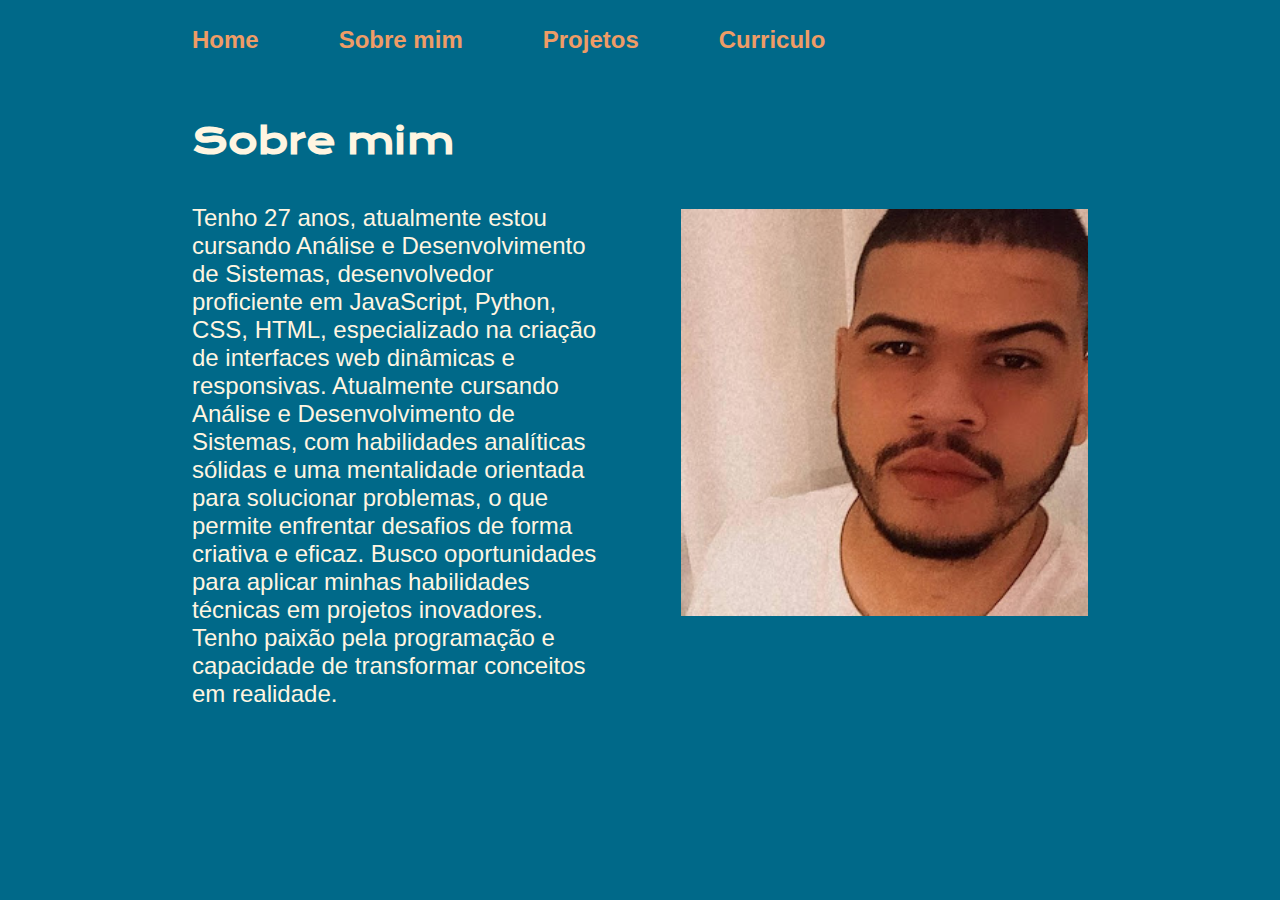
==== about.html @ 66279e35 "Add files via upload" ====
<!DOCTYPE html>
<html lang="pt-br">
<head>
    <meta charset="UTF-8">
    <meta name="viewport" content="width=device-width, initial-scale=1.0">
    <title>Sobre mim</title>
    <link rel="stylesheet" href="./styles/style.css">
</head>
<body>
    <header class="cabecalho">
        <nav class="cabecalho__menu">
            <a class="cabecalho__menu__link" href="index.html">Home</a>
            <a class="cabecalho__menu__link" href="About.html">Sobre mim</a>
            <a class="cabecalho__menu__link" href="projetos.html">Projetos</a>
            <a class="cabecalho__menu__link" href="Curriculo/Curriculo-Maykon Douglas.pdf">Curriculo</a>
        </nav>
    </header>

    <main class="apresentacao">
        <section class="apresentacao__conteudo">
            <h1 class="apresentacao__conteudo__titulo">Sobre mim</h1>
            <p class="apresentacao__conteudo__texto">Tenho 27 anos, atualmente estou cursando Análise e Desenvolvimento de Sistemas, desenvolvedor proficiente em JavaScript, Python, CSS, HTML, especializado na criação de interfaces web dinâmicas e responsivas. Atualmente cursando Análise e Desenvolvimento de Sistemas, com habilidades analíticas sólidas e uma mentalidade orientada para solucionar problemas, o que permite enfrentar desafios de forma criativa e eficaz. Busco oportunidades para aplicar minhas habilidades técnicas em projetos inovadores. Tenho paixão pela programação e capacidade de transformar conceitos em realidade.
        </section>
        <img class="apresentacao__imagem" src="./assets/imagem.jpg" alt="Foto do Maykon">
    </main>

</body>
</html>
---- styles/style.css ----
@import url('https://fonts.googleapis.com/css2?family=krona+One&family=Montserrat:wght@400;600&display=swap');


:root {
    --cor-primaria: #006989;
    --cor-secundaria: #FFF5E1;
    --cor-terciaria: #EF9C66; 
    --cor-hover: #FFCBCB;

    --fonte-primaria: 'Krona One', sans-serif;
    --fonte-secundaria: 'Monteserrat', sans-serif;
}


* {
    margin: 0;
    padding: 0;
}

body {
    box-sizing: border-box;
    background-color: var(--cor-primaria);
    color: var(--cor-secundaria);
}

.cabecalho {
    padding: 2% 0% 0% 15%;
}

.cabecalho__menu {
    display: flex;
    gap: 80px;
}

.cabecalho__menu__link {
    font-family: var(--fonte-secundaria);
    font-size: 1.5rem;
    font-weight: 600;
    color: var(--cor-terciaria);
    text-decoration: none;
}

.apresentacao {
    padding: 5% 15%;
    display: flex;
    align-items: center;
    justify-content: space-between;
    gap: 82px;
}

.apresentacao__conteudo {
    width: 50%;
    display: flex;
    flex-direction: column;
    gap: 40px;
}

.apresentacao__conteudo__titulo {
    font-size: 2.25rem;
    font-family: var(--fonte-primaria);
}

.titulo-destaque {
    color: var(--cor-terciaria);
}

.apresentacao__conteudo__texto {
    font-size: 1.5rem;
    font-family: var(--fonte-secundaria);
}

.apresentacao__links {
    display: flex;
    flex-direction: column;
    justify-content: space-between;
    align-items: center;
    gap: 32px;
}

.apresentacao__links__subtitulo {
    font-family: var(--fonte-primaria);
    font-weight: 400;
    font-size: 1.5rem;
}

.apresentacao__links__navegacao {
    display: flex;
    justify-content: center;
    gap: 16px;
    border: 2px solid var(--cor-terciaria);
    width: 50%;
    text-align: center;
    border-radius: 8px;
    font-size: 1.5rem;
    font-weight: 600;
    padding: 21.5px 0;
    text-decoration: none;
    color: var(--cor-secundaria);
    font-family: var(--fonte-secundaria);
}

.apresentacao__links__link:hover {
    background-color: var(--cor-hover);
}

.apresentacao__imagem {
    width: 50%;
}
.Alurabook {
    width: 40%;
    padding: 4%;
}

.Aluraplus {
    width: 43%;
    padding: 4%;
}

.link {
    padding: 0 0 0 12%;
    font-size: 2.2rem;
    text-decoration: none;
    text-align: center;
}

.link_2 {
    padding: 0 0 0 32%;
    font-size: 2.2rem;
    text-decoration: none;
    text-align: center;
}

@media (max-width: 1200px) {
    .cabecalho {
        padding: 10%;
    }
    
    .cabecalho__menu {
        justify-content: center;
    }

    .apresentacao {
        flex-direction: column-reverse;
        padding: 5%;
    }

    .apresentacao__conteudo {
        width: auto;
    }
}
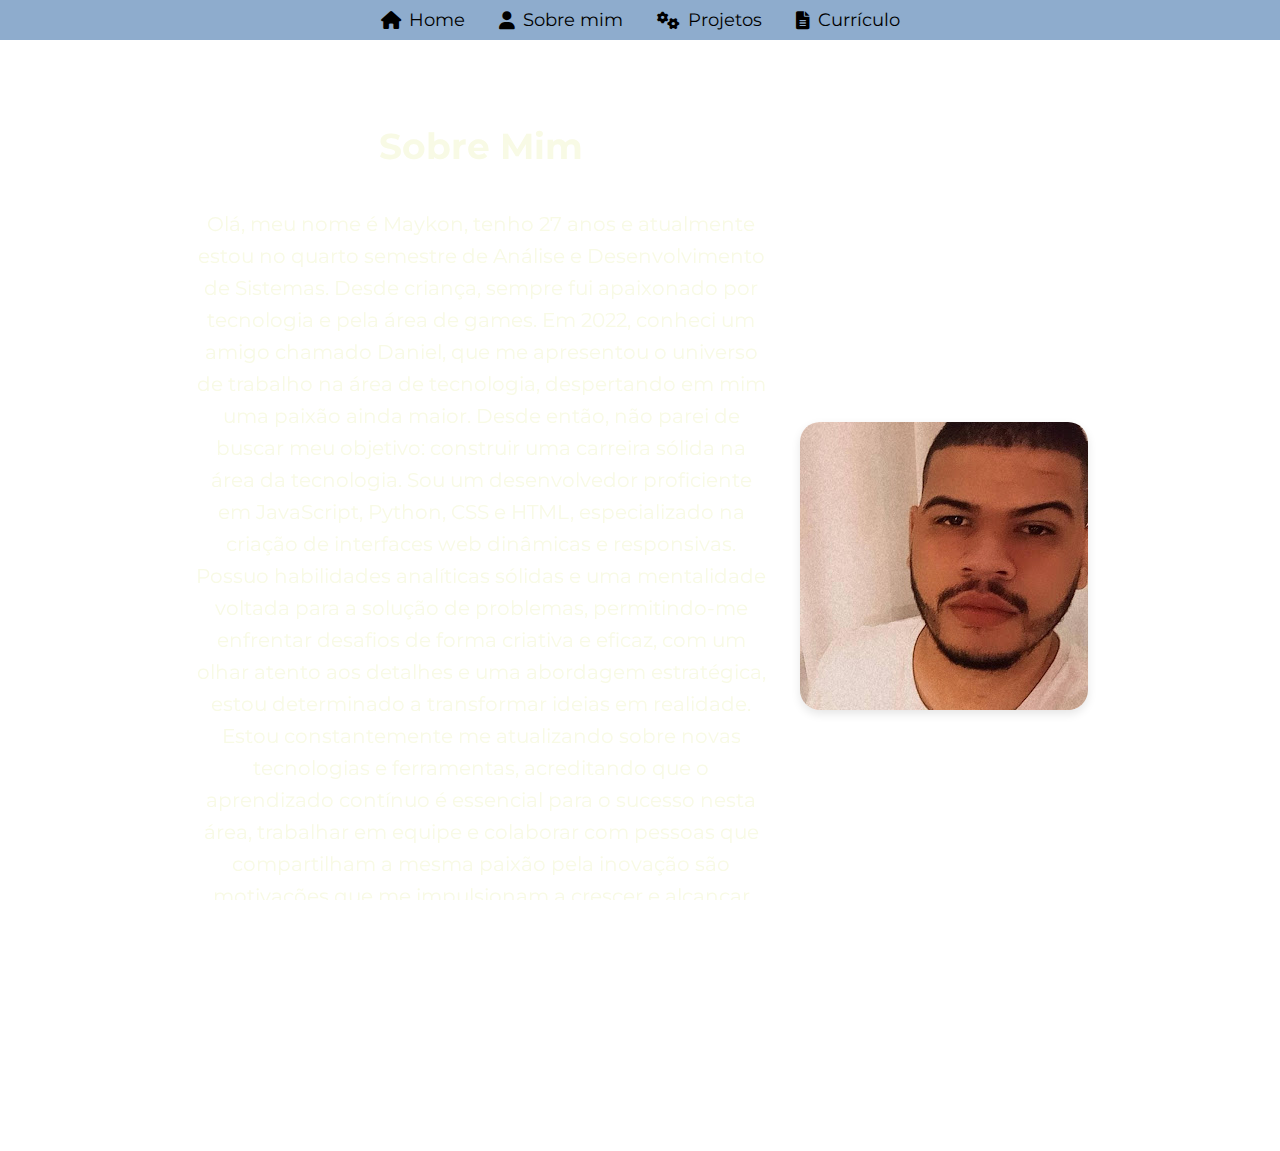
==== commit da25bf5c: "ATUALIZAÇÃO DO PORTIFOLIO" ====
--- a/about.html
+++ b/about.html
@@ -3,26 +3,50 @@
 <head>
     <meta charset="UTF-8">
     <meta name="viewport" content="width=device-width, initial-scale=1.0">
-    <title>Sobre mim</title>
+    <title>Sobre Mim</title>
     <link rel="stylesheet" href="./styles/style.css">
+
+     <!-- Link para Font Awesome (para os ícones) -->
+     <link rel="stylesheet" href="https://cdnjs.cloudflare.com/ajax/libs/font-awesome/6.0.0-beta3/css/all.min.css">
 </head>
 <body>
+    <div class="video-fundo">
+        <video autoplay muted loop id="video-fundo">
+            <source src="assets/estrelas3.mp4" type="video/mp4">
+            Seu navegador não suporta o formato de vídeo.
+        </video>
+    </div>
+    <!-- Cabeçalho -->
     <header class="cabecalho">
         <nav class="cabecalho__menu">
-            <a class="cabecalho__menu__link" href="index.html">Home</a>
-            <a class="cabecalho__menu__link" href="About.html">Sobre mim</a>
-            <a class="cabecalho__menu__link" href="projetos.html">Projetos</a>
-            <a class="cabecalho__menu__link" href="Curriculo/Curriculo-Maykon Douglas.pdf">Curriculo</a>
+            <a class="cabecalho__menu__link" href="index.html">
+                <i class="fas fa-home"></i> Home
+            </a>
+            <a class="cabecalho__menu__link" href="about.html">
+                <i class="fas fa-user"></i> Sobre mim
+            </a>
+            <a class="cabecalho__menu__link" href="projetos.html">
+                <i class="fas fa-cogs"></i> Projetos
+            </a>
+            <a class="cabecalho__menu__link" href="curriculo.html">
+                <i class="fas fa-file-alt"></i> Currículo
+            </a>
         </nav>
     </header>
 
     <main class="apresentacao">
         <section class="apresentacao__conteudo">
-            <h1 class="apresentacao__conteudo__titulo">Sobre mim</h1>
-            <p class="apresentacao__conteudo__texto">Tenho 27 anos, atualmente estou cursando Análise e Desenvolvimento de Sistemas, desenvolvedor proficiente em JavaScript, Python, CSS, HTML, especializado na criação de interfaces web dinâmicas e responsivas. Atualmente cursando Análise e Desenvolvimento de Sistemas, com habilidades analíticas sólidas e uma mentalidade orientada para solucionar problemas, o que permite enfrentar desafios de forma criativa e eficaz. Busco oportunidades para aplicar minhas habilidades técnicas em projetos inovadores. Tenho paixão pela programação e capacidade de transformar conceitos em realidade.
+            <h1 class="apresentacao__conteudo__titulo">Sobre Mim</h1>
+            <p class="apresentacao__conteudo__texto">
+                Olá, meu nome é Maykon, tenho 27 anos e atualmente estou no quarto semestre de Análise e Desenvolvimento de Sistemas. Desde criança, sempre fui apaixonado por tecnologia e pela área de games. Em 2022, conheci um amigo chamado Daniel, que me apresentou o universo de trabalho na área de tecnologia, despertando em mim uma paixão ainda maior. Desde então, não parei de buscar meu objetivo: construir uma carreira sólida na área da tecnologia. Sou um desenvolvedor proficiente em JavaScript, Python, CSS e HTML, especializado na criação de interfaces web dinâmicas e responsivas. Possuo habilidades analíticas sólidas e uma mentalidade voltada para a solução de problemas, permitindo-me enfrentar desafios de forma criativa e eficaz, com um olhar atento aos detalhes e uma abordagem estratégica, estou determinado a transformar ideias em realidade. Estou constantemente me atualizando sobre novas tecnologias e ferramentas, acreditando que o aprendizado contínuo é essencial para o sucesso nesta área, trabalhar em equipe e colaborar com pessoas que compartilham a mesma paixão pela inovação são motivações que me impulsionam a crescer e alcançar metas ainda mais ambiciosas, estou em busca de oportunidades para aplicar habilidades técnicas em projetos inovadores.
+            </p>
         </section>
         <img class="apresentacao__imagem" src="./assets/imagem.jpg" alt="Foto do Maykon">
-    </main>
-
+    </main>   
+       <!-- Rodapé -->
+        
+       <footer>
+               <p>&copy; 2024 Maykon | Todos os direitos reservados.</p>
+           </footer> 
 </body>
 </html>--- a/styles/style.css
+++ b/styles/style.css
@@ -1,150 +1,378 @@
-@import url('https://fonts.googleapis.com/css2?family=krona+One&family=Montserrat:wght@400;600&display=swap');
-
-
+/* Importação das fontes do Google Fonts */
+@import url('https://fonts.googleapis.com/css2?family=Krona+One&family=Montserrat:wght@400;600&display=swap');
+
+/* Definição de variáveis de cores e fontes */
 :root {
-    --cor-primaria: #006989;
-    --cor-secundaria: #FFF5E1;
-    --cor-terciaria: #EF9C66; 
-    --cor-hover: #FFCBCB;
-
+    --cor-primaria: #8EACCD;
+    --cor-secundaria: #F8FAE5;
+    --cor-terciaria: #3EDBF0;
+    --cor-hover: #08c3fc;
+    --cor-black: #000000;
+    --cor-texto: #F8FAE5;
+    --cor-footer: #8EACCD;
     --fonte-primaria: 'Krona One', sans-serif;
-    --fonte-secundaria: 'Monteserrat', sans-serif;
-}
-
-
+    --fonte-secundaria: 'Montserrat', sans-serif;
+}
+
+/* Remover rolagem de tela */
+html, body {
+    overflow: hidden; /* Remove a rolagem horizontal e vertical */
+    width: 100%;
+    height: 100%;
+    margin: 0;
+    padding: 0;
+}
+
+/* Reseta as margens e preenchimentos padrão de todos os elementos */
 * {
     margin: 0;
     padding: 0;
-}
-
+    box-sizing: border-box;
+}
+
+/* Estilo para o corpo da página */
 body {
-    box-sizing: border-box;
+    background-position: center;
+    background-size: cover;
+    color: var(--cor-secundaria);
+    font-family: var(--fonte-secundaria);
+    overflow-x: hidden;
+    display: flex;
+    flex-direction: column;
+    justify-content: space-between;
+    align-items: center;
+    min-height: 100vh;
+    margin: 0;
+    padding-top: 60px;
+}
+
+/* Cabeçalho */
+.cabecalho {
+    position: relative;
+    z-index: 1;
+    width: 100%;
+}
+
+.cabecalho__menu {
+    display: flex;
+    justify-content: center;
+    background-color: var(--cor-primaria);
+    padding: 9px 0;
+    width: 100%;
+    position: fixed;
+    top: 0;
+    left: 0;
+    z-index: 1000;
+}
+
+.cabecalho__menu__link {
+    color: var(--cor-black);
+    font-size: 18px;
+    text-decoration: none;
+    margin: 0 17px;
+    transition: color 0.3s ease;
+    display: flex;
+    align-items: center;
+}
+
+.cabecalho__menu__link:hover {
+    color: var(--cor-hover);
+}
+
+.cabecalho__menu__link i {
+    margin-right: 8px; /* Espaço entre o ícone e o texto */
+}
+
+/* Estilo da caixa de links */
+.caixa-links {
+    background-color: var(--cor-secundaria);
+    padding: 30px;
+    border-radius: 10px;
+    box-shadow: 0 4px 12px rgba(0, 0, 0, 0.1);
+    text-align: center;
+    max-width: 400px;
+    width: 100%;
+}
+
+/* Seção de apresentação */
+.apresentacao {
+    padding: 5% 15%;
+    display: flex;
+    flex-direction: row;
+    align-items: center;
+    justify-content: center;
+    gap: 30px;
+    width: 100%;
+    animation: fadeIn 1.5s ease-in-out;
+    text-align: center;
+}
+
+/* Ajuste nos links de navegação para melhorar a aparência */
+.apresentacao__links__navegacao {
+    display: flex;
+    align-items: center;
+    gap: 8px;            /* Espaço entre o ícone e o texto */
+    font-size: 1.2rem;
+    font-weight: bold;
+    color: var(--cor-texto);
+    text-decoration: none;
+    padding: 8px 16px;
+    border-radius: 7px;
+    transition: background-color 0.3s ease, transform 0.3s ease;
+}
+
+.apresentacao__links__navegacao:hover {
+    background-color: var(--cor-hover);
+    color: var(--cor-secundaria);
+    transform: translateY(-2px);
+}
+
+/* Estilo para os ícones de redes sociais e currículo */
+.apresentacao__links__navegacao img {
+    width: 24px;
+    height: 24px;
+    filter: brightness(0) saturate(100%) invert(31%) sepia(100%) saturate(300%) hue-rotate(165deg) brightness(102%) contrast(98%); /* Cor personalizada */
+}
+
+/* Estilo do conteúdo da seção de apresentação */
+.apresentacao__conteudo {
+    display: flex;
+    flex-direction: column;
+    gap: 20px;
+    align-items: center;
+}
+
+.apresentacao__conteudo__titulo {
+    font-size: 36px;
+    font-weight: bold;
+}
+
+.titulo-destaque {
+    color: var(--cor-terciaria);
+    font-weight: bold;
+}
+
+.apresentacao__conteudo__texto {
+    font-size: 20px;
+    line-height: 1.6;
+    max-width: 800px;
+    margin-top: 20px;
+    color: var(--cor-texto);
+}
+
+.apresentacao__imagem {
+    width: 35%;
+    border-radius: 20px;
+    box-shadow: 0 4px 10px rgba(0, 0, 0, 0.1);
+    animation: zoomIn 1s ease-out;
+}
+
+/* Ajuste para a disposição dos links de redes sociais e currículo */
+.apresentacao__links__container {
+    display: flex;
+    flex-direction: row; /* Organiza os links lado a lado */
+    gap: 20px;           /* Espaço entre os links */
+    justify-content: center; /* Centraliza o conteúdo */
+    margin-top: 10px;    /* Espaço entre o título e os links */
+}
+
+/* Estilo do título da seção de projetos */
+.projetos-container h1 {
+    font-size: 2.5rem;
+    font-weight: 600;
+    color: var(--cor-texto);
+    margin-bottom: 20px;
+    text-transform: uppercase;
+    letter-spacing: 1.5px;
+    text-align: center;
+}
+
+.projetos-grid {
+    display: grid;
+    grid-template-columns: repeat(2, 1fr);
+    gap: 30px;
+    justify-items: center;
+}
+
+/* Estilo de cada projeto */
+.projeto {
+    width: 100%;
+    max-width: 600px;
+    display: flex;
+    flex-direction: column;
+    align-items: center;
+    background-color: var(--cor-black);
+    border-radius: 8px;
+    box-shadow: 0 4px 8px rgba(0, 0, 0, 0.1);
+    margin: 15px;
+    height: 310px; /* Altura consistente */
+    overflow: hidden; /* Garante que a imagem não ultrapasse os limites */
+}
+
+/* Estilo das imagens no projeto */
+.projeto img {
+    width: 100%;
+    height: 94%;
+    object-fit: cover; /* Preenche o espaço sem distorção */
+    border-radius: 0; /* Remove bordas arredondadas */
+    box-shadow: none; /* Remove sombras */
+    margin: 0;
+}
+
+/* Estilo dos links nos projetos */
+.link {
+    font-size: 1.1rem;
+    color: var(--cor-texto);
+    text-decoration: none;
+    font-weight: 600;
+    margin-top: auto;
+}
+
+/* Efeito de hover nos links dos projetos */
+.link:hover {
+    color: var(--cor-hover);
+}
+
+/* Estilo para a seção de Currículo */
+.curriculo {
+    padding: 5% 10%;
+    display: flex;
+    flex-direction: column;
+    align-items: center;
+    justify-content: center;
+    text-align: center;
+    gap: 20px;
+    width: 100%;
+    animation: fadeIn 1.5s ease-in-out;
+}
+
+
+/* Estilo do ícone de currículo */
+.icone-curriculo {
+    display: inline-block;
+    margin-top: 20px;
+    text-align: center;
+    transition: transform 0.3s ease, box-shadow 0.3s ease;
+}
+
+.icone-curriculo img {
+    width: 50px;
+    height: 50px;
+    object-fit: cover;
+}
+
+.icone-curriculo p {
+    font-size: 1.1rem;
+    margin-top: 10px;
+}
+
+.icone-curriculo:hover {
+    transform: scale(1.1); /* Aumenta o ícone ao passar o mouse */
+    box-shadow: 0 4px 10px rgba(0, 0, 0, 0.2); /* Adiciona sombra ao ícone */
+}
+
+.icone-curriculo:hover {
+    transform: scale(1.1);
+    box-shadow: 0 4px 15px rgba(0, 0, 0, 0.3);
+    background-color: var(--cor-terciaria);
+    color: var(--cor-black);
+}
+
+/* Adicionando um efeito de brilho no ícone */
+.icone-curriculo img:hover {
+    filter: brightness(1.2);
+}
+
+/* Estilo para o título da seção de Currículo */
+.curriculo__conteudo__titulo {
+    font-size: 3rem;
+    font-weight: bold;
+    text-transform: uppercase;
+    color: var(--cor-terciaria);
+    text-shadow: 2px 2px 8px rgba(0, 0, 0, 0.2);
+    margin-bottom: 15px;
+}
+
+/* Descrição abaixo do título */
+.curriculo__conteudo__descricao {
+    font-size: 1.2rem;
+    color: var(--cor-texto);
+    max-width: 800px;
+    margin: 10px 0;
+    line-height: 1.6;
+}
+
+/* Estilo para os ícones de Currículo */
+.icone-curriculo {
+    display: inline-block;
+    margin-top: 30px;
+    text-align: center;
+    transition: transform 0.3s ease, box-shadow 0.3s ease;
+    border: 2px solid var(--cor-terciaria);
+    border-radius: 8px;
+    padding: 10px;
     background-color: var(--cor-primaria);
     color: var(--cor-secundaria);
-}
-
-.cabecalho {
-    padding: 2% 0% 0% 15%;
-}
-
-.cabecalho__menu {
-    display: flex;
-    gap: 80px;
-}
-
-.cabecalho__menu__link {
-    font-family: var(--fonte-secundaria);
-    font-size: 1.5rem;
-    font-weight: 600;
-    color: var(--cor-terciaria);
     text-decoration: none;
 }
 
-.apresentacao {
-    padding: 5% 15%;
-    display: flex;
-    align-items: center;
-    justify-content: space-between;
-    gap: 82px;
-}
-
-.apresentacao__conteudo {
-    width: 50%;
-    display: flex;
-    flex-direction: column;
-    gap: 40px;
-}
-
-.apresentacao__conteudo__titulo {
-    font-size: 2.25rem;
-    font-family: var(--fonte-primaria);
-}
-
-.titulo-destaque {
-    color: var(--cor-terciaria);
-}
-
-.apresentacao__conteudo__texto {
-    font-size: 1.5rem;
-    font-family: var(--fonte-secundaria);
-}
-
-.apresentacao__links {
-    display: flex;
-    flex-direction: column;
-    justify-content: space-between;
-    align-items: center;
-    gap: 32px;
-}
-
-.apresentacao__links__subtitulo {
-    font-family: var(--fonte-primaria);
-    font-weight: 400;
-    font-size: 1.5rem;
-}
-
-.apresentacao__links__navegacao {
-    display: flex;
-    justify-content: center;
-    gap: 16px;
-    border: 2px solid var(--cor-terciaria);
-    width: 50%;
-    text-align: center;
-    border-radius: 8px;
-    font-size: 1.5rem;
-    font-weight: 600;
-    padding: 21.5px 0;
-    text-decoration: none;
-    color: var(--cor-secundaria);
-    font-family: var(--fonte-secundaria);
-}
-
-.apresentacao__links__link:hover {
-    background-color: var(--cor-hover);
-}
-
-.apresentacao__imagem {
-    width: 50%;
-}
-.Alurabook {
-    width: 40%;
-    padding: 4%;
-}
-
-.Aluraplus {
-    width: 43%;
-    padding: 4%;
-}
-
-.link {
-    padding: 0 0 0 12%;
-    font-size: 2.2rem;
-    text-decoration: none;
-    text-align: center;
-}
-
-.link_2 {
-    padding: 0 0 0 32%;
-    font-size: 2.2rem;
-    text-decoration: none;
-    text-align: center;
-}
-
-@media (max-width: 1200px) {
-    .cabecalho {
-        padding: 10%;
+/* Definindo o vídeo como fundo */
+.video-fundo {
+    position: fixed;
+    top: 0;
+    left: 0;
+    width: 100vw; /* Garante que o vídeo cubra toda a largura da viewport */
+    height: 100vh; /* Garante que o vídeo cubra toda a altura da viewport */
+    z-index: -1; /* Mantém o vídeo no fundo */
+    object-fit: cover;
+}
+
+
+/* Estilo do rodapé */
+footer {
+    background-color: var(--cor-footer);
+    color: var(--cor-black);
+    text-align: center;
+    padding: 10px;
+    width: 100%;
+    position: relative;
+    margin-top: 40px;
+    z-index: 1;
+}
+
+/* Animações */
+@keyframes fadeIn {
+    0% { opacity: 0; }
+    100% { opacity: 1; }
+}
+
+/* Animação de zoom */
+@keyframes zoomIn {
+    0% { transform: scale(0.8); opacity: 0; }
+    100% { transform: scale(1); opacity: 1; }
+}
+
+/* Responsividade para telas pequenas */
+@media (max-width: 768px) {
+    .curriculo__conteudo__titulo {
+        font-size: 2.2rem;
     }
-    
-    .cabecalho__menu {
-        justify-content: center;
+
+    .curriculo__conteudo__descricao {
+        font-size: 1rem;
     }
 
-    .apresentacao {
-        flex-direction: column-reverse;
-        padding: 5%;
+    .icone-curriculo {
+        padding: 8px;
     }
 
-    .apresentacao__conteudo {
-        width: auto;
+    .icone-curriculo img {
+        width: 40px;
+        height: 40px;
     }
-}+}
+
+
+
+
+
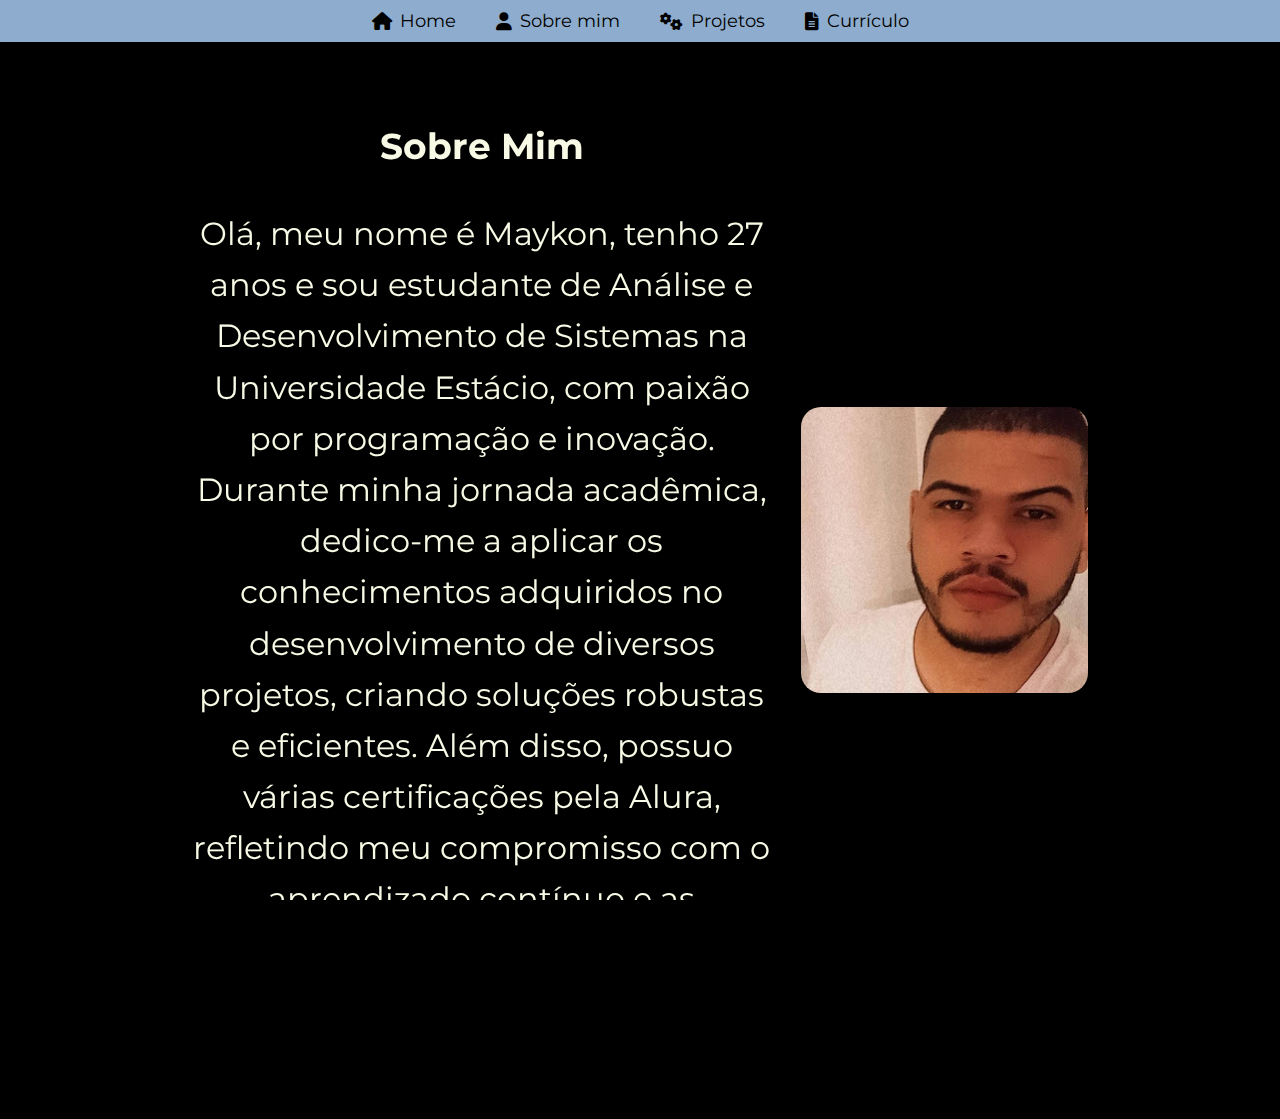
==== commit 77680c12: "Atualização do portfólio" ====
--- a/about.html
+++ b/about.html
@@ -38,8 +38,7 @@
         <section class="apresentacao__conteudo">
             <h1 class="apresentacao__conteudo__titulo">Sobre Mim</h1>
             <p class="apresentacao__conteudo__texto">
-                Olá, meu nome é Maykon, tenho 27 anos e atualmente estou no quarto semestre de Análise e Desenvolvimento de Sistemas. Desde criança, sempre fui apaixonado por tecnologia e pela área de games. Em 2022, conheci um amigo chamado Daniel, que me apresentou o universo de trabalho na área de tecnologia, despertando em mim uma paixão ainda maior. Desde então, não parei de buscar meu objetivo: construir uma carreira sólida na área da tecnologia. Sou um desenvolvedor proficiente em JavaScript, Python, CSS e HTML, especializado na criação de interfaces web dinâmicas e responsivas. Possuo habilidades analíticas sólidas e uma mentalidade voltada para a solução de problemas, permitindo-me enfrentar desafios de forma criativa e eficaz, com um olhar atento aos detalhes e uma abordagem estratégica, estou determinado a transformar ideias em realidade. Estou constantemente me atualizando sobre novas tecnologias e ferramentas, acreditando que o aprendizado contínuo é essencial para o sucesso nesta área, trabalhar em equipe e colaborar com pessoas que compartilham a mesma paixão pela inovação são motivações que me impulsionam a crescer e alcançar metas ainda mais ambiciosas, estou em busca de oportunidades para aplicar habilidades técnicas em projetos inovadores.
-            </p>
+                Olá, meu nome é Maykon, tenho 27 anos e sou estudante de Análise e Desenvolvimento de Sistemas na Universidade Estácio, com paixão por programação e inovação. Durante minha jornada acadêmica, dedico-me a aplicar os conhecimentos adquiridos no desenvolvimento de diversos projetos, criando soluções robustas e eficientes. Além disso, possuo várias certificações pela Alura, refletindo meu compromisso com o aprendizado contínuo e as melhores práticas.
         </section>
         <img class="apresentacao__imagem" src="./assets/imagem.jpg" alt="Foto do Maykon">
     </main>   
--- a/styles/style.css
+++ b/styles/style.css
@@ -1,7 +1,6 @@
-/* Importação das fontes do Google Fonts */
+/* Importação de fontes */
 @import url('https://fonts.googleapis.com/css2?family=Krona+One&family=Montserrat:wght@400;600&display=swap');
 
-/* Definição de variáveis de cores e fontes */
 :root {
     --cor-primaria: #8EACCD;
     --cor-secundaria: #F8FAE5;
@@ -14,13 +13,15 @@
     --fonte-secundaria: 'Montserrat', sans-serif;
 }
 
-/* Remover rolagem de tela */
 html, body {
-    overflow: hidden; /* Remove a rolagem horizontal e vertical */
-    width: 100%;
-    height: 100%;
     margin: 0;
     padding: 0;
+    width: 100%;
+    height: 100%;
+    font-family: var(--fonte-secundaria);
+    background: var(--cor-black);
+    color: var(--cor-texto);
+    overflow-x: hidden;
 }
 
 /* Reseta as margens e preenchimentos padrão de todos os elementos */
@@ -44,6 +45,7 @@
     min-height: 100vh;
     margin: 0;
     padding-top: 60px;
+    background: url('assets/estrelas3.mp4') no-repeat center center fixed; /* Coloque o caminho do vídeo */
 }
 
 /* Cabeçalho */
@@ -53,24 +55,23 @@
     width: 100%;
 }
 
+/* Cabeçalho */
 .cabecalho__menu {
+    background-color: var(--cor-primaria);
+    padding: 10px 0;
     display: flex;
     justify-content: center;
-    background-color: var(--cor-primaria);
-    padding: 9px 0;
-    width: 100%;
     position: fixed;
+    width: 100%;
+    z-index: 10;
     top: 0;
-    left: 0;
-    z-index: 1000;
 }
 
 .cabecalho__menu__link {
     color: var(--cor-black);
     font-size: 18px;
     text-decoration: none;
-    margin: 0 17px;
-    transition: color 0.3s ease;
+    margin: 0 20px;
     display: flex;
     align-items: center;
 }
@@ -80,7 +81,7 @@
 }
 
 .cabecalho__menu__link i {
-    margin-right: 8px; /* Espaço entre o ícone e o texto */
+    margin-right: 8px;
 }
 
 /* Estilo da caixa de links */
@@ -153,7 +154,7 @@
 }
 
 .apresentacao__conteudo__texto {
-    font-size: 20px;
+    font-size: 32px;
     line-height: 1.6;
     max-width: 800px;
     margin-top: 20px;
@@ -161,10 +162,11 @@
 }
 
 .apresentacao__imagem {
-    width: 35%;
+    width: 32%;
     border-radius: 20px;
     box-shadow: 0 4px 10px rgba(0, 0, 0, 0.1);
     animation: zoomIn 1s ease-out;
+    height: auto;
 }
 
 /* Ajuste para a disposição dos links de redes sociais e currículo */
@@ -181,12 +183,17 @@
     font-size: 2.5rem;
     font-weight: 600;
     color: var(--cor-texto);
-    margin-bottom: 20px;
+    margin-bottom: 30px;
     text-transform: uppercase;
     letter-spacing: 1.5px;
     text-align: center;
 }
 
+/* Conteúdo principal */
+.projetos-container {
+    padding: 100px 20px 20px;
+    text-align: center;
+}
 .projetos-grid {
     display: grid;
     grid-template-columns: repeat(2, 1fr);
@@ -197,26 +204,48 @@
 /* Estilo de cada projeto */
 .projeto {
     width: 100%;
+    text-align: center;
+    padding: 1px;
+    gap: 20px;
+    flex-wrap: wrap;
+    justify-content: center;
     max-width: 600px;
     display: flex;
     flex-direction: column;
     align-items: center;
-    background-color: var(--cor-black);
+    background: var(--cor-black);;
     border-radius: 8px;
+    border: 2px solid var(--cor-primaria);
     box-shadow: 0 4px 8px rgba(0, 0, 0, 0.1);
+    transition: transform 0.3s ease, box-shadow 0.3s ease;
     margin: 15px;
-    height: 310px; /* Altura consistente */
+    height: 320px; /* Altura consistente */
     overflow: hidden; /* Garante que a imagem não ultrapasse os limites */
 }
 
 /* Estilo das imagens no projeto */
 .projeto img {
-    width: 100%;
-    height: 94%;
+    width: 320px;
+    height: 200px;
     object-fit: cover; /* Preenche o espaço sem distorção */
     border-radius: 0; /* Remove bordas arredondadas */
     box-shadow: none; /* Remove sombras */
     margin: 0;
+    opacity: 0.9; /* Suaviza o efeito */
+    transition: transform 0.3s ease, opacity 0.3s ease; /* Adiciona animação ao efeito */
+}
+
+
+.projeto:hover {
+    transform: scale(1.05);
+    box-shadow: 0 4px 20px rgba(0, 0, 0, 0.5);
+}
+
+.projeto img {
+    max-width: 100%;
+    height: 150px;
+    object-fit: cover;
+    border-radius: 8px;
 }
 
 /* Estilo dos links nos projetos */
@@ -224,8 +253,8 @@
     font-size: 1.1rem;
     color: var(--cor-texto);
     text-decoration: none;
-    font-weight: 600;
-    margin-top: auto;
+    margin-top: 10px;
+    display: block;
 }
 
 /* Efeito de hover nos links dos projetos */
@@ -267,8 +296,10 @@
 }
 
 .icone-curriculo:hover {
-    transform: scale(1.1); /* Aumenta o ícone ao passar o mouse */
-    box-shadow: 0 4px 10px rgba(0, 0, 0, 0.2); /* Adiciona sombra ao ícone */
+    transform: scale(1.1);
+    box-shadow: 0 4px 15px rgba(0, 0, 0, 0.3);
+    background-color: var(--cor-terciaria);
+    color: var(--cor-black);
 }
 
 .icone-curriculo:hover {
@@ -316,15 +347,15 @@
     text-decoration: none;
 }
 
-/* Definindo o vídeo como fundo */
 .video-fundo {
     position: fixed;
     top: 0;
     left: 0;
-    width: 100vw; /* Garante que o vídeo cubra toda a largura da viewport */
-    height: 100vh; /* Garante que o vídeo cubra toda a altura da viewport */
-    z-index: -1; /* Mantém o vídeo no fundo */
+    width: 100%;
+    height: 100%;
     object-fit: cover;
+    z-index: -1;
+    pointer-events: none;
 }
 
 
@@ -333,7 +364,7 @@
     background-color: var(--cor-footer);
     color: var(--cor-black);
     text-align: center;
-    padding: 10px;
+    padding: 10px 0;
     width: 100%;
     position: relative;
     margin-top: 40px;
@@ -373,6 +404,82 @@
 }
 
 
-
-
-
+@media (max-width: 576px) {
+    /* Estilo do cabeçalho */
+    .cabecalho__menu__link {
+        font-size: 14px;
+        margin: 0 10px;
+    }
+
+    .cabecalho__menu__link {
+        font-size: 14px;
+        margin: 0 10px;
+    }
+
+    /* Seção de apresentação */
+    .apresentacao {
+        flex-direction: column;
+        gap: 20px;
+        padding: 5% 5%;
+    }
+
+    .apresentacao__conteudo__titulo {
+        font-size: 1.5rem;
+    }
+
+    .apresentacao__imagem {
+        width: 80%; /* Ajuste para se adaptar ao tamanho da tela */
+    }
+
+    .apresentacao__conteudo__texto {
+        font-size: 16px;
+        line-height: 1.4;
+    }
+
+    .apresentacao__links__container {
+        flex-direction: column;
+        gap: 10px;
+    }
+
+    /* Ajustes para o grid de projetos */
+    .projetos-grid {
+        grid-template-columns: 1fr; /* Apenas uma coluna */
+        gap: 20px;
+    }
+
+    .projeto {
+        max-width: 100%; /* Usa todo o espaço disponível */
+        height: auto; /* Permite flexibilidade na altura */
+        margin-bottom: 20px; /* Adiciona um espaço entre os projetos */
+    }
+
+    .projeto img {
+        height: 70%; /* Ajuste a altura proporcionalmente */
+    }
+
+    .projetos-container h1 {
+        font-size: 2rem;
+    }
+    /* Seção de currículo */
+    .curriculo {
+        padding: 10% 5%;
+    }
+
+    .curriculo__conteudo__titulo {
+        font-size: 2rem;
+    }
+
+    .curriculo__conteudo__descricao {
+        font-size: 1rem;
+    }
+
+    .icone-curriculo {
+        padding: 10px;
+    }
+
+    /* Rodapé */
+    footer {
+        padding: 10px;
+        font-size: 0.9rem;
+    }
+}
